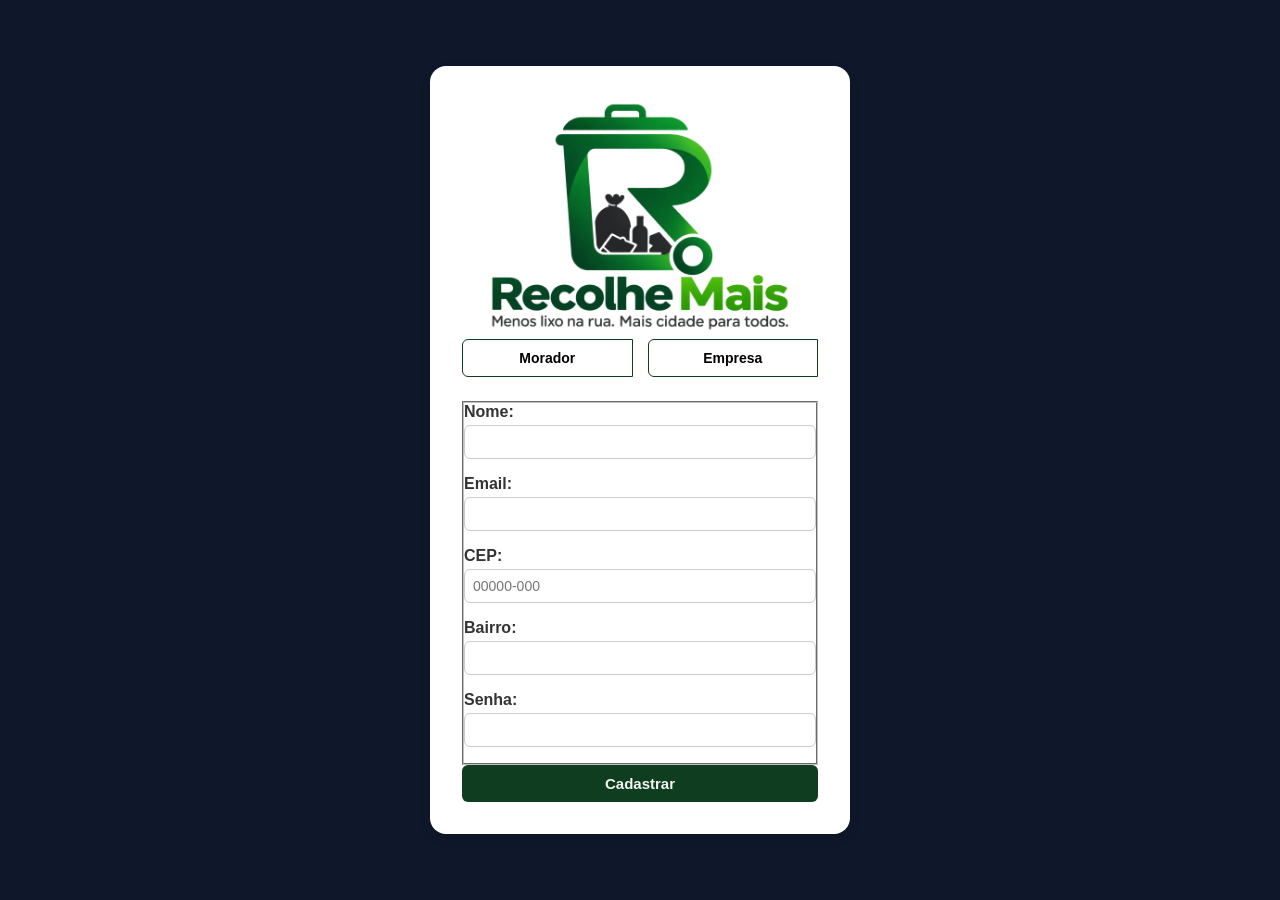
==== cadastro.html @ 28c15f77 "Atualização das telas do projeto Recolhe mais adicionado a tela de login com seu css e html prontos" ====
<!DOCTYPE html>
<html lang="pt-br">
<head>
    <meta charset="UTF-8">
    <meta name="viewport" content="width=device-width, initial-scale=1.0">
    <title>Cadastro</title>
    <link rel="stylesheet" href="style.css">
    <link rel="stylesheet" href="cadastro.css">
    
 
</head>
<body>
  <div class="container-principal">
    <div class="recolhe-mais">
        <img src="logo_melhorada.png" alt="Recolhe Mais - Menos lixo na rua. Mais cidade para todos.">
    </div>
    <div class="botoes">
        <button type="button" class="btn-morador">Morador</button>
        <button type="button" class="btn-empresa">Empresa</button>
    </div>
    <form method="post" class="formulario-cadastro"> 
        <fieldset class="campos-morador">
            <legend hidden>Dados do Morador</legend>
        <label for="nome">Nome:</label> 
        <input type="text" id="nome" name="nome" required> 
        <label for="email">Email:</label> 
        <input type="email" id="email" name="email" required> 
        <label for="cep">CEP:</label>
    <input
  type="text"
  id="cep"
  name="cep"
  maxlength="9"
  inputmode="numeric" 
  pattern="\d{5}-?\d{3}" 
  placeholder="00000-000"
  title="Digite no formato 00000-000"
  required
>   
<label for="bairro">Bairro:</label>
<input type="text" id="bairro" name="bairro" required>   
<label for="senha">Senha:</label> 
<input type="password" id="senha" name="senha" required> 
        </fieldset>
        <fieldset class="campos-empresa" hidden>
            <legend hidden>Dados da empresa</legend> 

            <label for="razao-social">Razão social:</label>
            <input type="text" id="razao-social" name="razaoSocial">
            <label for="cnpj">CNPJ:</label>
            <input type="text" id="cnpj" name="cnpj" maxlength="18" inputmode="numeric" pattern="\d{2}\.?\d{3}\.?\d{3}\/?\d{4}-?\d{2}" placeholder="00.000.000/0000-00" title="Digite no formato 00.000.000/0000-00">
            <label for="email-empresa">E-mail corporativo:</label>
            <input type="email" id="email-empresa" name="emailEmpresa">
            <label for="areas-atendidas">Áreas atendidas:</label>
            <input type="text" id="areas-atendidas" name="areasAtendidas">
            <label for="senha-empresa">Senha:</label>
            <input type="password" id="senha-empresa" name="senhaEmpresa">
        </fieldset>
        <button type="submit">Cadastrar</button>
    </form>
    </div>
    <script src="cadastro.js"></script>
</body>
</html>
---- style.css ----
:root{
 --verde-escuro: #0f3d1f;
    --verde-claro: #4caf50;
    --cinza-texto: #333333;
    --cinza-fundo: #0f172a;
}
*{
    margin: 0;
    padding: 0;
    box-sizing: border-box;
}
body{
    min-height: 100vh;
  background-color: var(--cinza-fundo);
    font-family: arial, sans-serif;
    display:flex;
     justify-content: center;
     align-items: center;
     color: var(--cinza-texto);
}
.recolhe-mais img {
    max-width: 100%;
    height: auto;
}
.container-principal{
    width: 100%;
    max-width: 420px;
    background-color: #ffffff;
    padding: 32px;
    border-radius: 16px;
    box-shadow: 0 4px 12px rgba(0, 0, 0, 0.1);
}
.formulario-cadastro label{
    display: block;
    margin-bottom: 4px;
    font-weight: bold;
}
.formulario-cadastro input{
    display: block;
    width: 100%;
    margin-bottom: 16px;
    padding: 8px;
    border: 1px solid #CCCCCC;
    border-radius: 6px;
    font-size: 14px;
}
.formulario-cadastro input:focus{
    outline: none;
    border-color: var(--verde-claro);
}
.formulario-cadastro button[type="submit"] {
    width: 100%;
    padding: 10px;
    background-color: var(--verde-escuro);
    color: #f4f4f4;
    border: none;
    border-radius:6px;
    font-size: 15px;
    font-weight: bold ;
    cursor: pointer;
}
.formulario-cadastro button[type="submit"]:hover{
    background-color: var(--verde-claro) ;
}
.formulario-cadastro fieldset{
    margin: 0;
    padding: 0;
}
.formulario-cadastro legend{
    display: none;
}
.botoes{
    display:flex;
   justify-content: center;
   margin-bottom: 24px;
   gap:15px;
}
.botoes button{
    flex: 1;
    padding: 10px;
    border: 1px solid var(--verde-escuro);
    background-color: white;
    font-size: 14px;
    font-weight: bold;
    cursor:pointer;
}
.btn-morador{
border-radius:  6px 0 0 6px;
}
.btn-empresa{
border-radius: 6px 0 0 6px;
}
.botoes button.ativo{
    background-color: var(--verde-escuro);
    color: white;
}
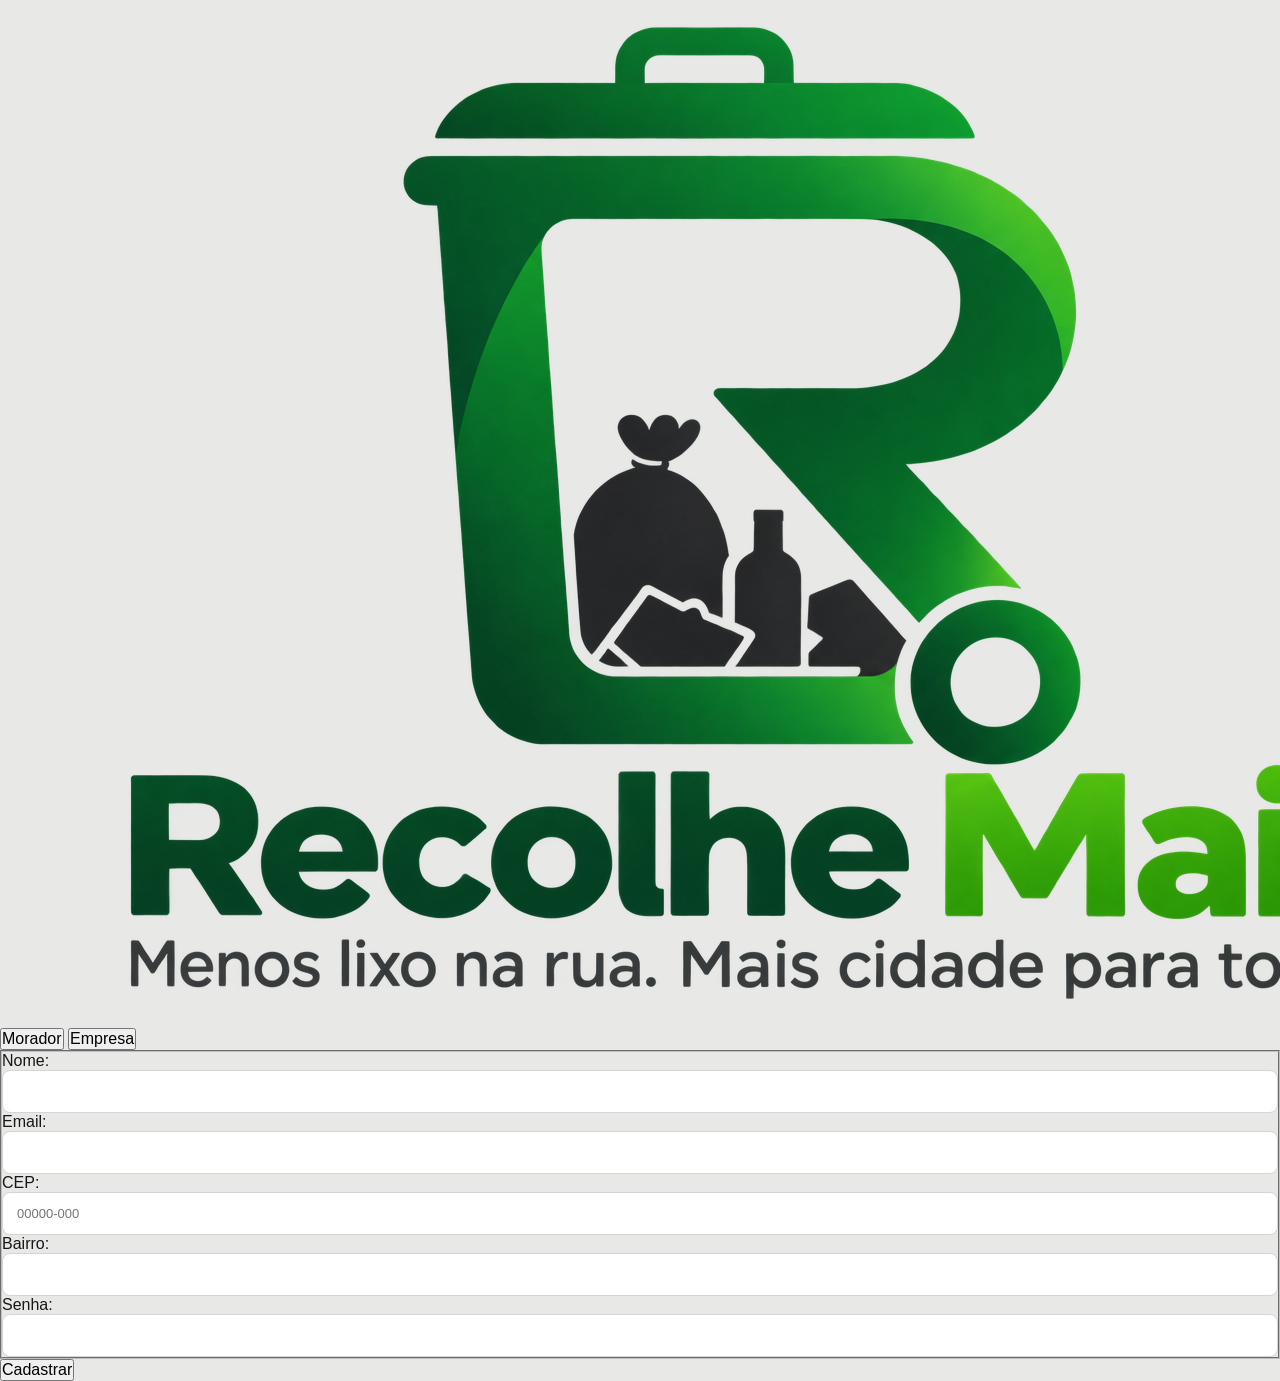
==== commit c51dfbb1: "tela de denúncia" ====
--- a/cadastro.html
+++ b/cadastro.html
@@ -10,21 +10,26 @@
  
 </head>
 <body>
+    <!--Container principal responsável por organizar a tela de cadastro-->
   <div class="container-principal">
+    <!-- Logo do Recolhe Mais com link para retornar à tela de login -->
     <div class="recolhe-mais">
-        <img src="logo_melhorada.png" alt="Recolhe Mais - Menos lixo na rua. Mais cidade para todos.">
+       <a href="Chamados.html"> <img src="logo_melhorada.png" alt="Recolhe Mais - Menos lixo na rua. Mais cidade para todos."></a>
     </div>
     <div class="botoes">
+        <!-- Permite alternar entre os formulários de cadastro de Morador e Empresa -->
         <button type="button" class="btn-morador">Morador</button>
         <button type="button" class="btn-empresa">Empresa</button>
     </div>
     <form method="post" class="formulario-cadastro"> 
+        <!-- Campos utilizados para o cadastro de um usuário do tipo Morador -->
         <fieldset class="campos-morador">
             <legend hidden>Dados do Morador</legend>
         <label for="nome">Nome:</label> 
         <input type="text" id="nome" name="nome" required> 
         <label for="email">Email:</label> 
         <input type="email" id="email" name="email" required> 
+        <!-- Validação básica do CEP utilizando expressão regular (pattern) -->
         <label for="cep">CEP:</label>
     <input
   type="text"
@@ -42,6 +47,8 @@
 <label for="senha">Senha:</label> 
 <input type="password" id="senha" name="senha" required> 
         </fieldset>
+        <!-- Campos específicos para usuários do tipo Empresa.
+     O atributo hidden mantém esse formulário oculto inicialmente permitindo ser alternado com o formulario dos moradores assim quando o usuário tocar em um botão o formulário condizente com o botão apertado aparecerar e outro ficará oculto. -->
         <fieldset class="campos-empresa" hidden>
             <legend hidden>Dados da empresa</legend> 
 
--- a/style.css
+++ b/style.css
@@ -1,100 +1,622 @@
-:root{
- --verde-escuro: #0f3d1f;
-    --verde-claro: #4caf50;
-    --cinza-texto: #333333;
-    --cinza-fundo: #0f172a;
-}
-*{
-    margin: 0;
-    padding: 0;
-    box-sizing: border-box;
-}
-body{
-    min-height: 100vh;
-  background-color: var(--cinza-fundo);
-    font-family: arial, sans-serif;
-    display:flex;
-     justify-content: center;
-     align-items: center;
-     color: var(--cinza-texto);
-}
-.recolhe-mais img {
-    max-width: 100%;
-    height: auto;
-}
-.container-principal{
-    width: 100%;
-    max-width: 420px;
-    background-color: #ffffff;
-    padding: 32px;
-    border-radius: 16px;
-    box-shadow: 0 4px 12px rgba(0, 0, 0, 0.1);
-}
-.formulario-cadastro label{
-    display: block;
-    margin-bottom: 4px;
-    font-weight: bold;
-}
-.formulario-cadastro input{
-    display: block;
-    width: 100%;
-    margin-bottom: 16px;
-    padding: 8px;
-    border: 1px solid #CCCCCC;
-    border-radius: 6px;
-    font-size: 14px;
-}
-.formulario-cadastro input:focus{
-    outline: none;
-    border-color: var(--verde-claro);
-}
-.formulario-cadastro button[type="submit"] {
-    width: 100%;
-    padding: 10px;
-    background-color: var(--verde-escuro);
-    color: #f4f4f4;
-    border: none;
-    border-radius:6px;
-    font-size: 15px;
-    font-weight: bold ;
-    cursor: pointer;
-}
-.formulario-cadastro button[type="submit"]:hover{
-    background-color: var(--verde-claro) ;
-}
-.formulario-cadastro fieldset{
-    margin: 0;
-    padding: 0;
-}
-.formulario-cadastro legend{
-    display: none;
-}
-.botoes{
-    display:flex;
-   justify-content: center;
-   margin-bottom: 24px;
-   gap:15px;
-}
-.botoes button{
-    flex: 1;
-    padding: 10px;
-    border: 1px solid var(--verde-escuro);
-    background-color: white;
-    font-size: 14px;
-    font-weight: bold;
-    cursor:pointer;
-}
-.btn-morador{
-border-radius:  6px 0 0 6px;
-}
-.btn-empresa{
-border-radius: 6px 0 0 6px;
-}
-.botoes button.ativo{
-    background-color: var(--verde-escuro);
-    color: white;
-}
-    
-
-
-
+* {
+  box-sizing: border-box;
+  margin: 0;
+  padding: 0;
+}
+
+:root {
+  --ui-scale: 1;
+  --green: #0d3b05;
+  --green-2: #216b17;
+  --bg: #f1f1f0;
+  --card: #ffffff;
+  --text: #171717;
+  --muted: #707070;
+  --border: #dedede;
+}
+
+html {
+  font-size: calc(16px * var(--ui-scale));
+}
+
+body {
+  min-height: 100vh;
+  background: #e8e8e7;
+  color: var(--text);
+  font-family: Arial, Helvetica, sans-serif;
+}
+
+button, input, select, textarea {
+  font: inherit;
+}
+
+button {
+  cursor: pointer;
+}
+
+.desktop-shell {
+  min-height: 100vh;
+  display: flex;
+}
+
+/* MENU LATERAL */
+
+.sidebar {
+  position: fixed;
+  inset: 0 auto 0 0;
+  width: 245px;
+  padding: 18px 10px;
+  display: flex;
+  flex-direction: column;
+  background: var(--green);
+  color: var(--card);
+}
+
+.brand {
+  display: flex;
+  align-items: center;
+  gap: 1px;
+  padding: 50 35px;
+}
+
+.brand img {
+  width: 110px;
+  height: 110px;
+  display: grid;
+  place-items: center stretch;
+  border-radius: 5px;
+  background: var(--green);
+  color: var(--green);
+  font-size: 25px;
+  font-weight: bold;
+}
+
+.brand strong {
+  display: block;
+  font-size: 17px;
+}
+
+.brand span {
+  display: flex;
+  margin-top: 3px;
+  color: #d8e5d6;
+  font-size: 11px;
+}
+
+.sidebar-menu {
+  display: flex;
+  flex-direction: column;
+  gap: 7px;
+}
+
+.menu-item {
+  display: flex;
+  align-items: center;
+  gap: 13px;
+  padding: 13px 14px;
+  border-radius: 9px;
+  color: #e9eee8;
+  text-decoration: none;
+  font-size: 14px;
+}
+
+.menu-item span {
+  width: 22px;
+  text-align: center;
+  font-size: 21px;
+}
+
+.menu-item:hover,
+.menu-item.active {
+  background: rgba(255,255,255,.14);
+  color: white;
+}
+
+
+
+
+/* CONTEÚDO */
+
+.main {
+  width: calc(100% - 245px);
+  min-height: 100vh;
+  margin-left: 245px;
+}
+
+.topbar {
+  min-height: 92px;
+  padding: 20px clamp(25px, 4vw, 65px);
+  display: flex;
+  justify-content: space-between;
+  align-items: center;
+  background: white;
+  border-bottom: 1px solid var(--border);
+}
+
+.breadcrumb {
+  margin-bottom: 7px;
+  color: var(--muted);
+  font-size: 11px;
+}
+
+.topbar h1 {
+  font-size: 22px;
+}
+
+
+.zoom-btn {
+  width: 32px;
+  height: 32px;
+  border: 1px solid var(--border);
+  border-radius: 6px;
+  background: white;
+  font-size: 18px;
+}
+
+#zoomValue {
+  min-width: 42px;
+  text-align: center;
+  color: #555;
+  font-size: 12px;
+}
+
+.profile {
+  margin-left: 15px;
+  padding: 9px 15px;
+  border: 1px solid var(--border);
+  border-radius: 20px;
+  background: white;
+}
+
+.page {
+  max-width: 1400px;
+  margin: auto;
+  padding: clamp(25px, 4vw, 55px);
+}
+
+.page-heading {
+  display: flex;
+  justify-content: space-between;
+  align-items: end;
+  margin-bottom: 25px;
+}
+
+.page-heading h2 {
+  color: var(--green);
+  font-size: clamp(25px, 2.5vw, 34px);
+}
+
+.page-heading p {
+  margin-top: 7px;
+  color: var(--muted);
+  font-size: 14px;
+}
+
+
+/* GRID */
+
+.layout-grid {
+  display: grid;
+  grid-template-columns: minmax(0, 1fr) 315px;
+  gap: 22px;
+}
+
+.card {
+  padding: 25px;
+  border: 1px solid #e2e2e2;
+  border-radius: 13px;
+  background: var(--card);
+  box-shadow: 0 3px 12px rgba(0,0,0,.04);
+}
+
+.card-title {
+  display: flex;
+  align-items: center;
+  gap: 12px;
+  margin-bottom: 25px;
+  padding-bottom: 20px;
+  border-bottom: 1px solid #eeeeee;
+}
+
+.title-icon {
+  width: 42px;
+  height: 42px;
+  display: grid;
+  place-items: center;
+  border-radius: 10px;
+  color: white;
+  background: var(--green-2);
+  font-size: 27px;
+}
+
+.card-title h3 {
+  color: var(--green);
+  font-size: 18px;
+}
+
+.card-title p {
+  margin-top: 3px;
+  color: var(--muted);
+  font-size: 12px;
+}
+
+.form-grid {
+  display: grid;
+  grid-template-columns: 1fr 1fr;
+  gap: 20px;
+}
+
+.field {
+  display: flex;
+  flex-direction: column;
+  gap: 7px;
+}
+
+.field-full {
+  grid-column: 1 / -1;
+}
+
+.field label {
+  font-size: 13px;
+  font-weight: bold;
+}
+
+.field label small {
+  color: #777;
+  font-weight: normal;
+}
+
+input, select, textarea {
+  width: 100%;
+  padding: 13px 14px;
+  border: 1px solid #d5d5d5;
+  border-radius: 8px;
+  outline: none;
+  background: white;
+  color: #222;
+  font-size: 13px;
+}
+
+input:focus, select:focus, textarea:focus {
+  border-color: var(--green-2);
+  box-shadow: 0 0 0 3px rgba(33,107,23,.09);
+}
+
+textarea {
+  resize: vertical;
+  min-height: 125px;
+}
+
+.location-input {
+  position: relative;
+}
+
+.location-input span {
+  position: absolute;
+  left: 13px;
+  top: 50%;
+  transform: translateY(-50%);
+  color: var(--green);
+  font-size: 20px;
+}
+
+.location-input input {
+  padding-left: 39px;
+}
+
+.upload {
+  min-height: 75px;
+  display: flex;
+  align-items: center;
+  gap: 13px;
+  padding: 12px 14px;
+  border: 1.5px dashed #bdbdbd;
+  border-radius: 9px;
+  cursor: pointer;
+}
+
+.upload-icon {
+  width: 42px;
+  height: 42px;
+  display: grid;
+  place-items: center;
+  border-radius: 9px;
+  background: #e8f1e6;
+  color: var(--green);
+  font-size: 25px;
+}
+
+.upload strong {
+  display: block;
+  color: var(--green);
+  font-size: 13px;
+}
+
+.upload small {
+  display: block;
+  margin-top: 4px;
+  color: #777;
+  font-size: 10px;
+}
+
+.upload-action {
+  margin-left: auto;
+  padding: 8px 11px;
+  border: 1px solid #ccc;
+  border-radius: 6px;
+  font-size: 11px;
+}
+
+.hidden-file {
+  display: none;
+}
+
+.form-actions {
+  display: flex;
+  justify-content: flex-end;
+  gap: 10px;
+  margin-top: 25px;
+  padding-top: 20px;
+  border-top: 1px solid #eeeeee;
+}
+
+.cancel, .submit {
+  padding: 12px 20px;
+  border-radius: 8px;
+  font-weight: bold;
+}
+
+.cancel {
+  border: 1px solid #d4d4d4;
+  background: white;
+  color: #333;
+}
+
+.submit {
+  border: 0;
+  background: var(--green);
+  color: white;
+}
+
+.submit:hover {
+  background: var(--green-2);
+}
+
+/* CARDS LATERAIS */
+
+.side-column {
+  display: flex;
+  flex-direction: column;
+  gap: 18px;
+}
+
+.status-card {
+  background: #f8faf7;
+}
+
+.status-head {
+  display: flex;
+  align-items: center;
+  justify-content: space-between;
+}
+
+.status-head p {
+  margin-bottom: 5px;
+  color: #555;
+  font-size: 12px;
+}
+
+.status-head strong {
+  color: var(--green-2);
+  font-size: 19px;
+}
+
+.check {
+  width: 47px;
+  height: 47px;
+  display: grid;
+  place-items: center;
+  border: 3px solid var(--green-2);
+  border-radius: 50%;
+  color: var(--green-2);
+  font-size: 28px;
+}
+
+.last-collection {
+  margin-top: 14px;
+  color: #777;
+  font-size: 11px;
+}
+
+.help-card h3,
+.reports-card h3 {
+  margin-bottom: 18px;
+  color: var(--green);
+  font-size: 16px;
+}
+
+.step {
+  display: flex;
+  align-items: flex-start;
+  gap: 10px;
+  margin-bottom: 15px;
+}
+
+.step b {
+  min-width: 25px;
+  height: 25px;
+  display: grid;
+  place-items: center;
+  border-radius: 50%;
+  color: white;
+  background: var(--green-2);
+  font-size: 11px;
+}
+
+.step span {
+  padding-top: 4px;
+  color: #555;
+  font-size: 11px;
+  line-height: 1.4;
+}
+
+.report-numbers {
+  display: grid;
+  grid-template-columns: repeat(3, 1fr);
+  gap: 8px;
+}
+
+.report-numbers div {
+  padding: 13px 5px;
+  text-align: center;
+  border-radius: 8px;
+  background: #f3f3f3;
+}
+
+.report-numbers strong {
+  display: block;
+  color: var(--green-2);
+  font-size: 22px;
+}
+
+.report-numbers span {
+  display: block;
+  margin-top: 4px;
+  color: #555;
+  font-size: 9px;
+}
+
+/* NOTIFICAÇÃO */
+
+.toast {
+  position: fixed;
+  right: 25px;
+  bottom: 25px;
+  padding: 14px 20px;
+  border-radius: 8px;
+  color: white;
+  background: var(--green);
+  box-shadow: 0 5px 20px rgba(0,0,0,.2);
+  opacity: 0;
+  transform: translateY(20px);
+  pointer-events: none;
+  transition: .25s;
+  font-size: 13px;
+}
+
+.toast.show {
+  opacity: 1;
+  transform: translateY(0);
+}
+
+/* RESPONSIVIDADE */
+
+@media (max-width: 1050px) {
+  .sidebar {
+    width: 210px;
+  }
+
+  .main {
+    width: calc(100% - 210px);
+    margin-left: 210px;
+  }
+
+  .layout-grid {
+    grid-template-columns: 1fr;
+  }
+
+  .side-column {
+    display: grid;
+    grid-template-columns: repeat(3, 1fr);
+  }
+}
+
+@media (max-width: 760px) {
+  .sidebar {
+    position: static;
+    width: 100%;
+    min-height: auto;
+    padding: 15px;
+  }
+
+  .desktop-shell {
+    display: block;
+  }
+
+  .brand {
+    padding-bottom: 15px;
+  }
+
+  .sidebar-menu {
+    flex-direction: row;
+    overflow-x: auto;
+  }
+
+  .menu-item {
+    white-space: nowrap;
+  }
+
+  .sidebar-footer {
+    display: none;
+  }
+
+  .main {
+    width: 100%;
+    margin-left: 0;
+  }
+
+  .topbar {
+    padding: 16px 20px;
+  }
+
+  .profile {
+    display: none;
+  }
+
+  .page {
+    padding: 20px;
+  }
+
+  .page-heading {
+    align-items: flex-start;
+    gap: 15px;
+  }
+
+  .form-grid {
+    grid-template-columns: 1fr;
+  }
+
+  .field-full {
+    grid-column: auto;
+  }
+
+  .side-column {
+    display: flex;
+  }
+}
+
+@media (max-width: 500px) {
+  .top-actions {
+    display: none;
+  }
+
+  .page-heading {
+    flex-direction: column;
+  }
+
+  .card {
+    padding: 18px;
+  }
+
+  .upload-action {
+    display: none;
+  }
+
+  .form-actions {
+    flex-direction: column-reverse;
+  }
+
+  .cancel, .submit {
+    width: 100%;
+  }
+}
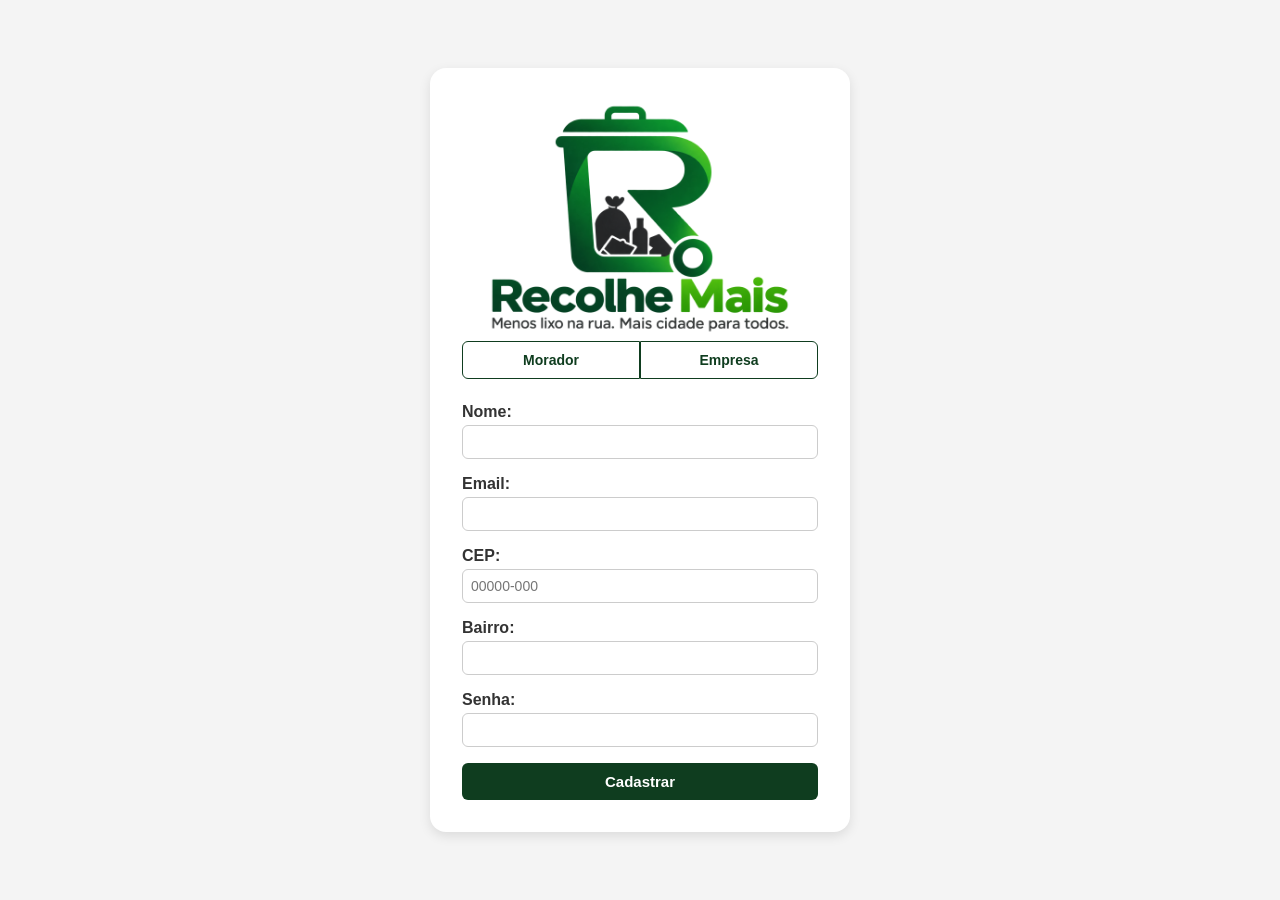
==== commit a5888670: "Update cadastro.html" ====
--- a/cadastro.html
+++ b/cadastro.html
@@ -4,7 +4,7 @@
     <meta charset="UTF-8">
     <meta name="viewport" content="width=device-width, initial-scale=1.0">
     <title>Cadastro</title>
-    <link rel="stylesheet" href="style.css">
+    <link rel="stylesheet" href="stylee.css">
     <link rel="stylesheet" href="cadastro.css">
     
  
@@ -68,4 +68,4 @@
     </div>
     <script src="cadastro.js"></script>
 </body>
-</html>+</html>
--- a/stylee.css
+++ b/stylee.css
@@ -0,0 +1,112 @@
+:root {
+    --verde-escuro: #0f3d1f;
+    --verde-claro: #4caf50;
+    --cinza-texto: #333333;
+    --cinza-fundo: #f4f4f4;
+}
+
+* {
+    margin: 0;
+    padding: 0;
+    box-sizing: border-box;
+}
+
+body {
+    min-height: 100vh;
+    background-color: var(--cinza-fundo);
+    font-family: arial, sans-serif;
+    display: flex;
+    justify-content: center;
+    align-items: center;
+    color: var(--cinza-texto);
+}
+
+.container-principal {
+    width: 100%;
+    max-width: 420px;
+    background-color: #ffffff;
+    padding: 32px;
+    border-radius: 16px;
+    box-shadow: 0 4px 12px rgba(0, 0, 0, 0.1);
+}
+
+.recolhe-mais img {
+    height: auto;
+    max-width: 100%;
+}
+
+.formulario-cadastro label {
+    display: block;
+    margin-bottom: 4px;
+    font-weight: bold;
+}
+
+.formulario-cadastro input {
+    display: block;
+    width: 100%;
+    margin-bottom: 16px;
+    padding: 8px;
+    border: 1px solid #cccccc;
+    border-radius: 6px;
+    font-size: 14px;
+}
+
+.formulario-cadastro input:focus {
+    outline: none;
+    border-color: var(--verde-claro);
+}
+
+.formulario-cadastro fieldset {
+    border: none;
+    padding: 0;
+    margin: 0;
+}
+
+.formulario-cadastro legend {
+    display: none;
+}
+
+.formulario-cadastro button[type="submit"] {
+    width: 100%;
+    padding: 10px;
+    background-color: var(--verde-escuro);
+    color: white;
+    border: none;
+    border-radius: 6px;
+    font-size: 15px;
+    font-weight: bold;
+    cursor: pointer;
+}
+
+.formulario-cadastro button[type="submit"]:hover {
+    background-color: var(--verde-claro);
+}
+
+.botoes {
+    display: flex;
+    margin-bottom: 24px;
+}
+
+.botoes button {
+    flex: 1;
+    padding: 10px;
+    border: 1px solid var(--verde-escuro);
+    background-color: white;
+    color: var(--verde-escuro);
+    font-size: 14px;
+    font-weight: bold;
+    cursor: pointer;
+}
+
+.btn-morador {
+    border-radius: 6px 0 0 6px;
+}
+
+.btn-empresa {
+    border-radius: 0 6px 6px 0;
+}
+
+.botoes button.ativo {
+    background-color: var(--verde-escuro);
+    color: white;
+}
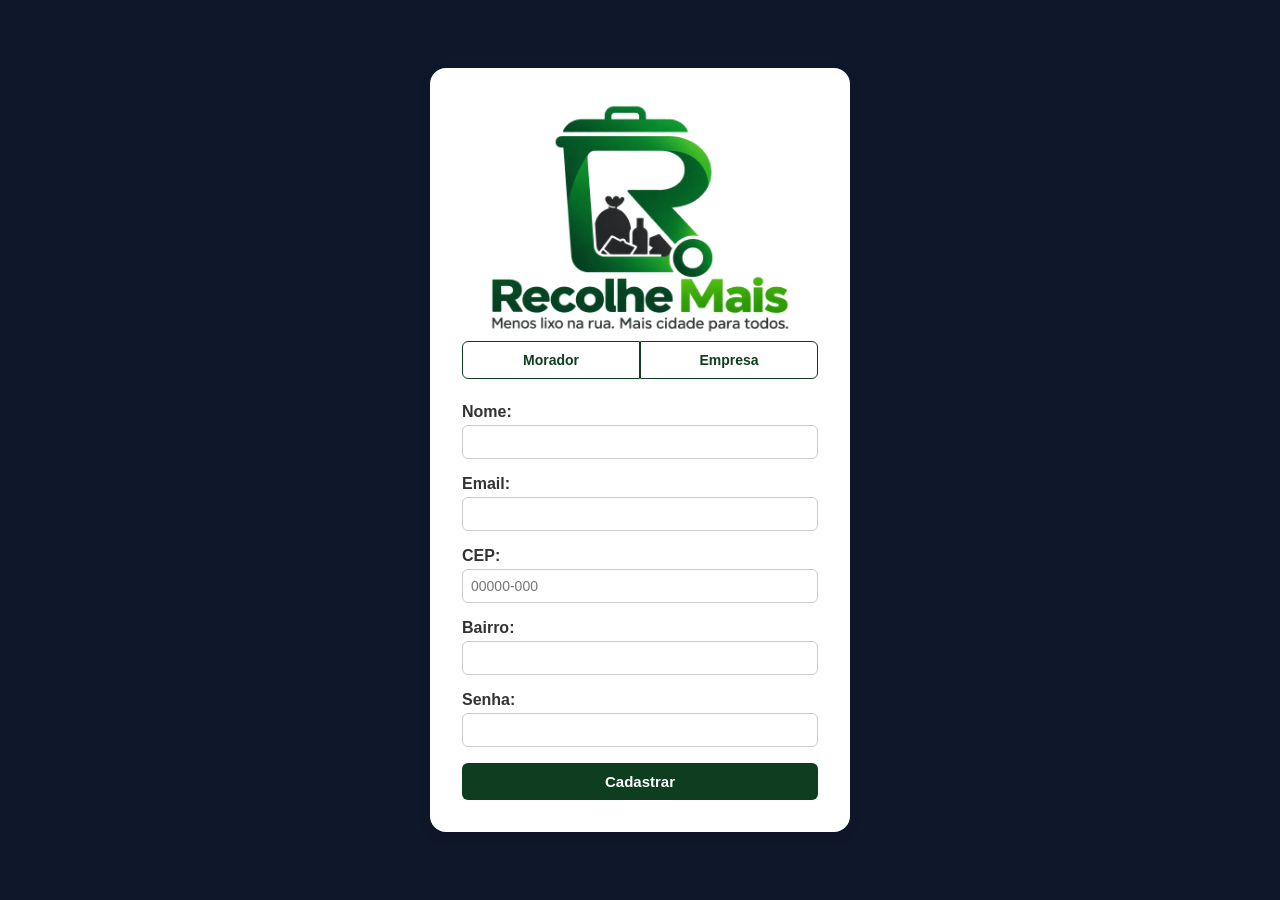
==== commit 6ced15e5: "Fix HTML structure and update logo path" ====
--- a/cadastro.html
+++ b/cadastro.html
@@ -5,7 +5,7 @@
     <meta name="viewport" content="width=device-width, initial-scale=1.0">
     <title>Cadastro</title>
     <link rel="stylesheet" href="stylee.css">
-    <link rel="stylesheet" href="cadastro.css">
+    
     
  
 </head>
@@ -14,7 +14,7 @@
   <div class="container-principal">
     <!-- Logo do Recolhe Mais com link para retornar à tela de login -->
     <div class="recolhe-mais">
-       <a href="Chamados.html"> <img src="logo_melhorada.png" alt="Recolhe Mais - Menos lixo na rua. Mais cidade para todos."></a>
+       <a href="Chamados.html"> <img src="../logo_melhorada.png" alt="Recolhe Mais - Menos lixo na rua. Mais cidade para todos."></a>
     </div>
     <div class="botoes">
         <!-- Permite alternar entre os formulários de cadastro de Morador e Empresa -->
--- a/stylee.css
+++ b/stylee.css
@@ -2,7 +2,7 @@
     --verde-escuro: #0f3d1f;
     --verde-claro: #4caf50;
     --cinza-texto: #333333;
-    --cinza-fundo: #f4f4f4;
+    --cinza-fundo: #0f172a;
 }
 
 * {
@@ -109,4 +109,4 @@
 .botoes button.ativo {
     background-color: var(--verde-escuro);
     color: white;
-}+}
